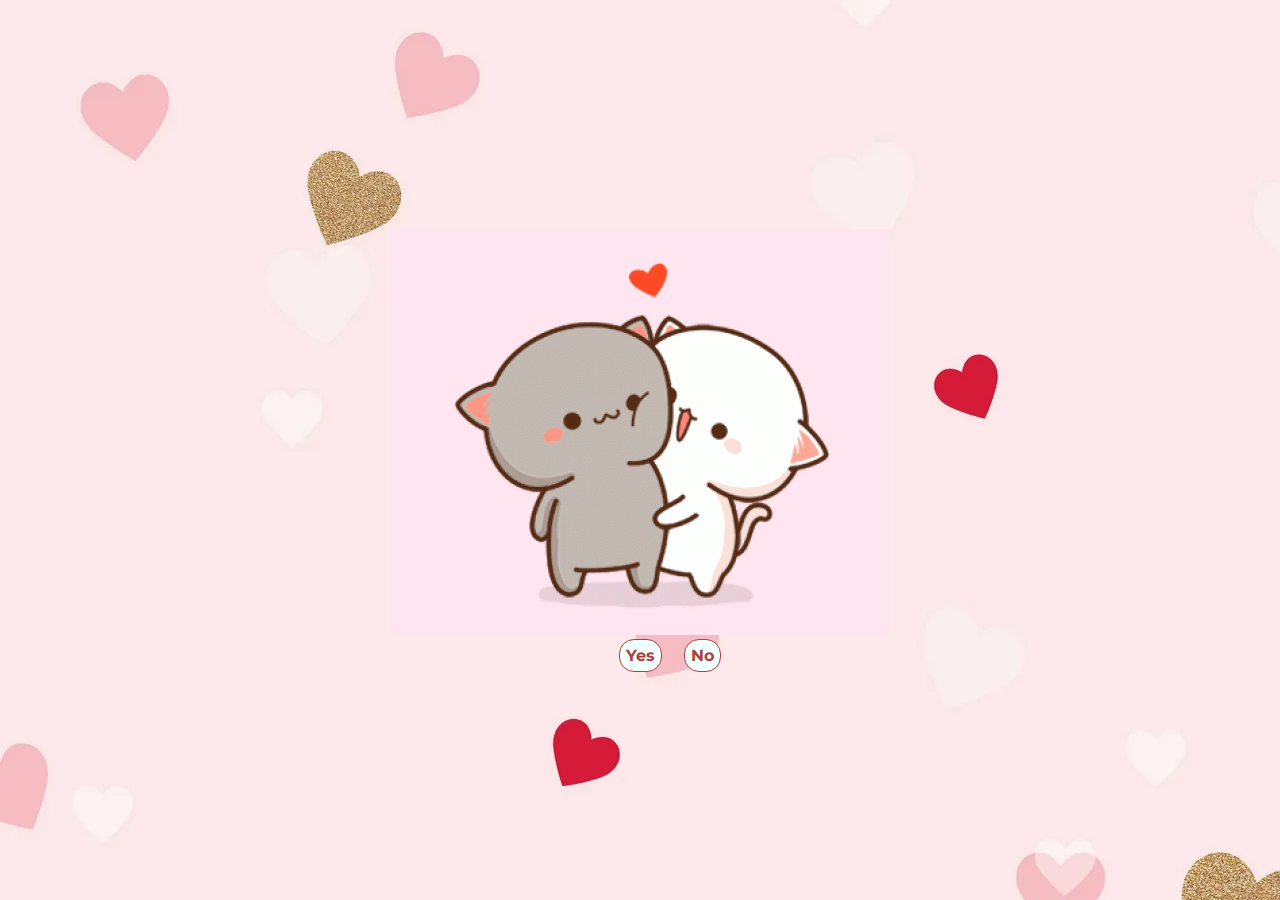
==== index.html @ 42b5e33d "Add files via upload" ====
<!DOCTYPE html>
<html lang="en">
    <head>
        <meta charset="UTF-8" />
        <meta name="viewport" content="width=device-width, initial-scale=1.0" />
        <link rel="stylesheet" href="./style.css" />
        <title>13</title>
    </head>

    <body>
        <main class="main">
            <div class="container">
                <img src="0efa44d8405743f5fe9d1eb9b165ce89.gif" />
                <div class="choise">
                    <div class="btns">
                        <a class="btn__yes" href="./page_1.html">Yes</a>
                        <a id="no" class="btn__no">No</a>
                    </div>
                </div>
            </div>
        </main>
        <script src="./main.js"></script>
    </body>
</html>
---- style.css ----
@import url('https://fonts.googleapis.com/css2?family=Montserrat:ital,wght@0,100..900;1,100..900&display=swap');

body {
    font-family: "Montserrat", sans-serif;
    font-weight: bold;
}

html,body{
    width: 100%;
    display: flex;
    height: 100%;
    float: 1;
    padding: 0;
    margin: 0;
}

.main{
    width: 100%;
    display: flex;
    float: 1;
    justify-content: center;
    align-items: center;
    background-image: url('./i.webp');
}



.choise{
    display: flex;
    justify-content: center;
}
.btns{
    display: flex;
    width: 105 px;
}

.btn__yes  + .btn__no{
    margin-left: 65px;
}

.btn__yes, .btn__no{
    text-decoration: none;
    padding: 6px;
    border: 1px solid #ad4040;
    border-radius: 15px;
    color: #ad4040;
    background-color: azure;
}

.btn__no{
    position: absolute;
    transition: all .1s linear;
}


.title {
    font-size: 45px;
    text-align: center;
    color: rgb(0, 0, 3);
}

.image_class {
    width: 500px;
    height: 500px;
    display: block;
    margin-left: auto;
    margin-right: auto;
}
.another_title{
    font-size: 25px;
    text-align: center;
    color: rgb(22, 6, 19);
}
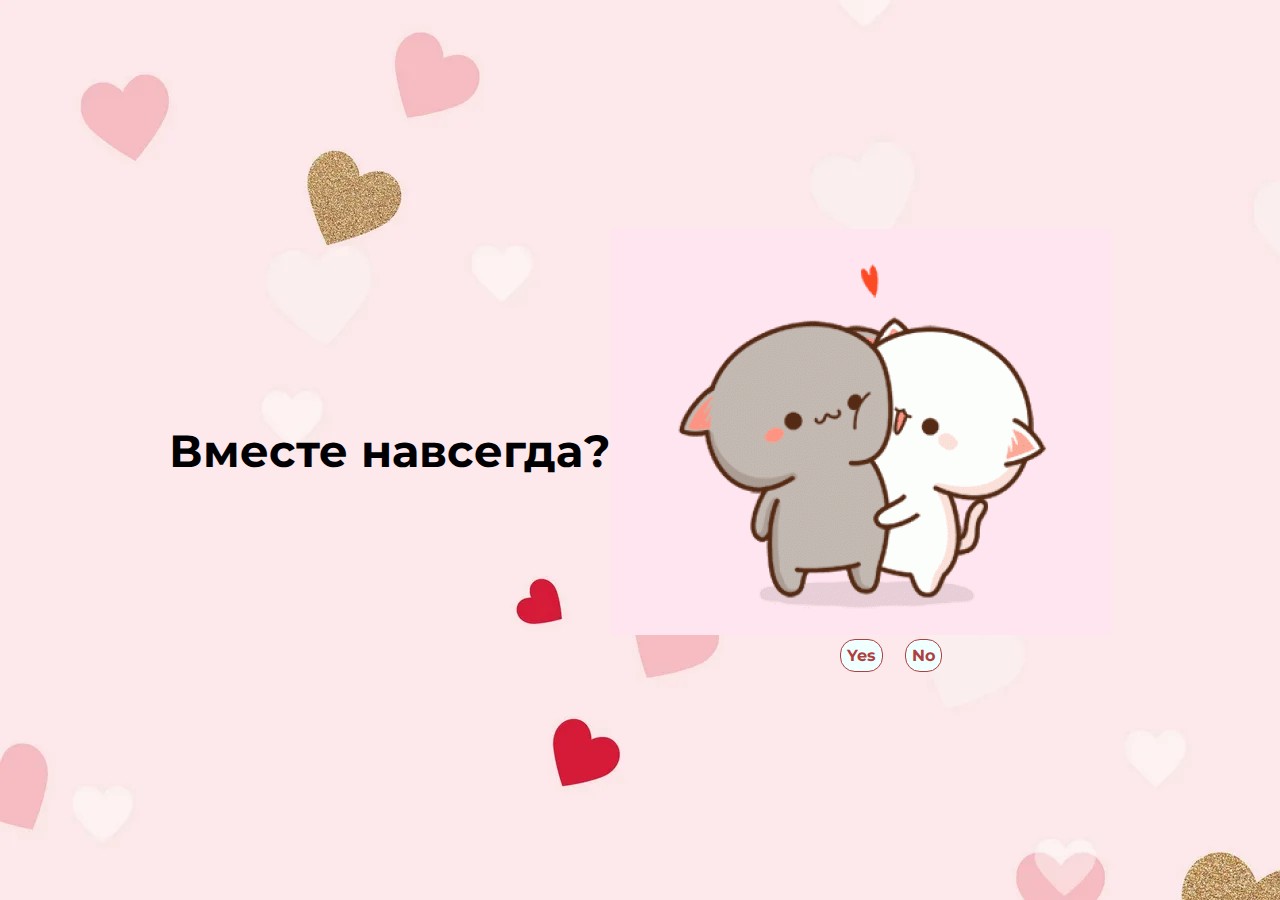
==== commit 361bb8fd: "Update index.html" ====
--- a/index.html
+++ b/index.html
@@ -9,6 +9,7 @@
 
     <body>
         <main class="main">
+            <h1 class = "title"> Вместе навсегда? </h1>
             <div class="container">
                 <img src="0efa44d8405743f5fe9d1eb9b165ce89.gif" />
                 <div class="choise">
